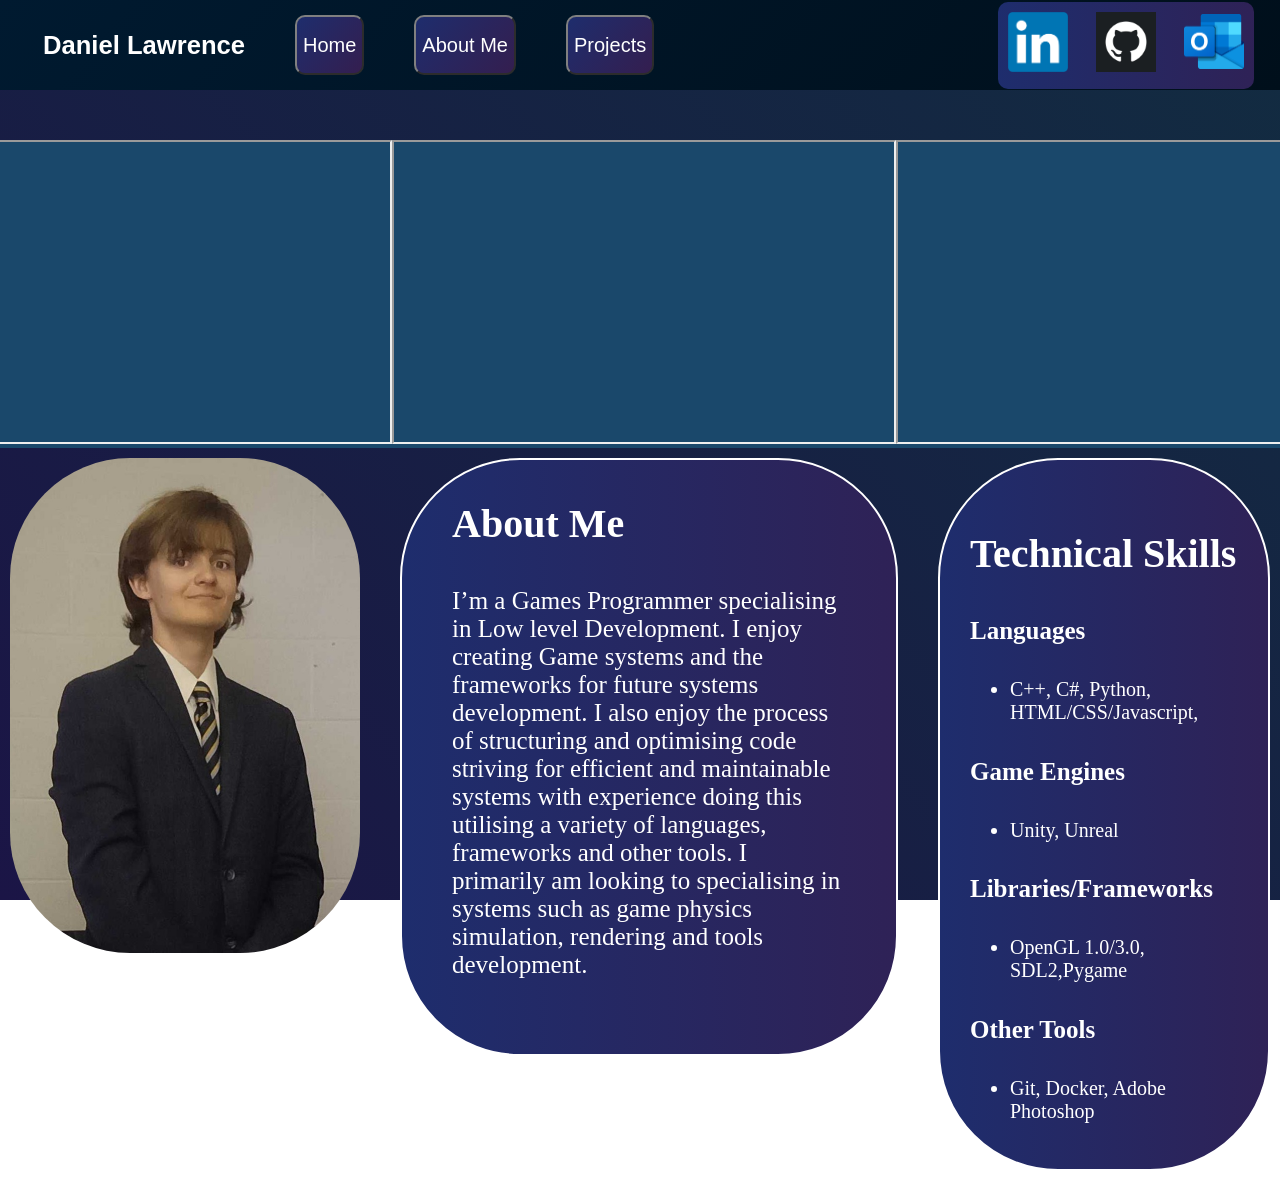
==== index.html @ 289eb610 "v14 download buttons added, a bit of descriptions added" ====
<!DOCTYPE html>
<html lang="en">
<head>
    <meta charset="UTF-8">
    <meta name="viewport" content="width=device-width, initial-scale=1.0">
    <link rel="stylesheet" href="index.css">
    <script src="https://www.youtube.com/iframe_api"></script>
    <script src="index.js" defer></script>
    <title>Home</title>
</head>
    <body>
        <section id = "WelcomePage" class = "gridLayoutContainer">
            <div class = "topBand">
                <div class = "textImageInline">
                    <h1>Daniel Lawrence</h1>
                    
                    <div class = "topBarButtons">
                        <div>
                            <button onclick = "GoToSection('WelcomePage')">Home</button>
                        </div>
                        <div>
                            <button onclick = "GoToSection('aboutMe')">About Me</button>
                        </div>
                        <div>
                            <button onclick = "goToProjects()">Projects</button>
                        </div>
                    </div>

                    <div class = "logoContainer">
                        <div class = "logo">
                            <a href = "https://www.linkedin.com/in/daniel-lawrence-625a4b359/" target="_blank">
                                <img src = "LinkInLogo.png">
                            </a>
                        </div>

                        <div class = "logo">
                            <a href = "https://github.com/dunkledan" target="_blank">
                                <img src = "githublogo.png">
                            </a>
                        </div>

                        <div class = "logo">
                            <a href = "mailto:dunkledan@outlook.com?subject=Portfolio%20Contact" target="_blank">
                                <img src = "outlookLogo.png">
                            </a>
                        </div>
                    </div>
                </div>
            </div>
        </section>

        <section id = "GameplayVideos">
            <div class = "video-container">
                <div class = "video-track">
                    <div>
                        <iframe
                            width="500"
                            height="300"
                            src="https://www.youtube.com/embed/Arcl2Ql2c68?autoplay=1&mute=1&loop=1&playlist=Arcl2Ql2c68"
                            title="Gameplay Demo"
                            allow="autoplay; encrypted-media"
                            loop="true"
                            allowfullscreen>
                        </iframe>
                    </div>
                    <div>
                        <iframe
                            width="500"
                            height="300"
                            src="https://www.youtube.com/embed/SeAIOwd2RkY?autoplay=1&mute=1&loop=1&playlist=SeAIOwd2RkY"
                            title="Gameplay Demo"
                            allow="autoplay; encrypted-media"
                            loop="true"
                            allowfullscreen>
                        </iframe>
                    </div>
                <div>
                <iframe
                    width="500"
                    height="300"
                    src="https://www.youtube.com/embed/-WCQr_2sUW0?autoplay=1&mute=1&loop=1&playlist=-WCQr_2sUW0"
                    title="Gameplay Demo"
                    allow="autoplay; encrypted-media"
                    loop="true"
                    allowfullscreen>
                </iframe>
                </div>
                <div>
                <iframe
                    width="500"
                    height="300"
                    src="https://www.youtube.com/embed/eJyEBcNtznY?autoplay=1&mute=1&loop=1&playlist=eJyEBcNtznY"
                    title="Gameplay Demo"
                    allow="autoplay; encrypted-media"
                    loop="true"
                    allowfullscreen>
                </iframe>
                </div>
                <div>
                <iframe
                    width="500"
                    height="300"
                    src="https://www.youtube.com/embed/8YYvQCG4YGA?autoplay=1&mute=1&loop=1&playlist=8YYvQCG4YGA"
                    title="Gameplay Demo"
                    allow="autoplay; encrypted-media"
                    loop="true"
                    allowfullscreen>
                </iframe>
                </div>
                <div>
                <iframe
                    width="500"
                    height="300"
                    src="https://www.youtube.com/embed/Arcl2Ql2c68?autoplay=1&mute=1&loop=1&playlist=Arcl2Ql2c68"
                    title="Gameplay Demo"
                    allow="autoplay; encrypted-media"
                    loop="true"
                    allowfullscreen>
                </iframe>
                </div>
                <div>
                        <iframe
                            width="500"
                            height="300"
                            src="https://www.youtube.com/embed/SeAIOwd2RkY?autoplay=1&mute=1&loop=1&playlist=SeAIOwd2RkY"
                            title="Gameplay Demo"
                            allow="autoplay; encrypted-media"
                            loop="true"
                            allowfullscreen>
                        </iframe>
                    </div>
                <div>
                <iframe
                    width="500"
                    height="300"
                    src="https://www.youtube.com/embed/-WCQr_2sUW0?autoplay=1&mute=1&loop=1&playlist=-WCQr_2sUW0"
                    title="Gameplay Demo"
                    allow="autoplay; encrypted-media"
                    loop="true"
                    allowfullscreen>
                </iframe>
                </div>
                <div>
                <iframe
                    width="500"
                    height="300"
                    src="https://www.youtube.com/embed/eJyEBcNtznY?autoplay=1&mute=1&loop=1&playlist=eJyEBcNtznY"
                    title="Gameplay Demo"
                    allow="autoplay; encrypted-media"
                    loop="true"
                    allowfullscreen>
                </iframe>
                </div>
                <div>
                <iframe
                    width="500"
                    height="300"
                    src="https://www.youtube.com/embed/8YYvQCG4YGA?autoplay=1&mute=1&loop=1&playlist=8YYvQCG4YGA"
                    title="Gameplay Demo"
                    allow="autoplay; encrypted-media"
                    loop="true"
                    allowfullscreen>
                </iframe>
                </div>
                </div>
        </section>
        <section id = "aboutMe" class = "aboutMe">
            <div class = "portraitPanel">
                <div class = "portrait">
                    <img src = "mePhoto.jpg">
                </div>
            </div>
            <div>
                <div class="aboutMeContainer">
                    <h3>About Me</h3>
                    <p>I’m a Games Programmer specialising in Low level Development.
I enjoy creating Game systems and the frameworks for future systems development. I also enjoy the process of structuring and optimising code striving for efficient and maintainable systems with experience doing this utilising a variety of languages, frameworks and other tools. I primarily am looking to specialising in systems such as game physics simulation, rendering and tools development.
</p>
                </div>
            </div>
            <div>
                <div class = "TechSkillsContainer">
                    <h3>Technical Skills</h3>
                    <h4>Languages</h4>
                    <ul><li>C++, C#, Python, HTML/CSS/Javascript,</li></ul>
                    <h4>Game Engines</h4>
                    <ul><li>Unity, Unreal</li></ul>
                    <h4>Libraries/Frameworks</h4>
                    <ul><li>OpenGL 1.0/3.0, SDL2,Pygame</li></ul>
                    <h4>Other Tools</h4>
                    <ul><li>Git, Docker, Adobe Photoshop</li></ul>
                </div>
        </section>
    </body>
</html>
---- index.css ----
body
{
    background-repeat:no-repeat;
    background-attachment: fixed;
    background-size: cover;
    background-image:linear-gradient(45deg,rgb(27, 21, 70) 0%, #122c41 100%);
    overflow-x: hidden;
    margin:0;
    padding:0;
    overflow-x: hidden;
    overflow-y: scroll;
}

body::-webkit-scrollbar 
{
  display: none; 
}

p
{
    font-size: 25px;
}


h1
{
    font-size: clamp(16px, 2vw, 32px);
    margin-left: 0;
    white-space: nowrap;
    margin-left: 3dvh;
    display: inline;
    color:white;
    font-family: Arial, Helvetica, sans-serif ;
}

h1:hover
{
    transform: scale(1.1);
}

.topBarButtons
{
    font-size: clamp(12px, 1.2vw, 18px);
    padding: 0.5rem 0.8rem;
    white-space: nowrap;

    display: flex;
    gap: 1rem;
    align-items: center;
    flex-wrap: nowrap;
    gap: 50px;
    padding:50px;
    display: inline-flex;
    justify-content: center;
}

button
{
    border-color: grey;
    border-radius: 10px;
    color: white;
    background:none ;
    font-size: 20px;
    cursor: pointer;
}
.topBand .textImageInline
 {
    display: flex;
    align-items: center;
    justify-content: space-between;
    width: 100%;
    height: 100%;
    padding: 0 1rem;
    overflow: hidden;
}

.topBand
{
    display: flex;
    align-items: center;
    overflow: hidden;
    height: 10vh;
    position: fixed;
    top: 0;
    left: 0;
    width: 100%;
    background-image:linear-gradient(130deg,#001a30 0%, #000f1b 100%);
    z-index: 1000;
}

.aboutMeContainer
{
    padding-top: 0px;
    padding-left: 50px;
    padding-bottom: 50px;
    padding-right: 50px;
    background: linear-gradient(90deg,#1e2d6d, #341E4F,#1e2d6d,#341E4F);
    background-size: 400% 400%;
    animation: gradientMove 15s ease infinite;
    border: 2px solid white;
    border-radius: 120px;
    color: white;
    width: 100%;
    box-sizing: border-box;
    flex: 2;
}

.aboutMeContainer:hover
{
    transform: scale(1.1);
}

li
{
    font-size: 20px;
}

.TechSkillsContainer
{
    padding: 30px;
    background: linear-gradient(90deg,#1e2d6d, #341E4F,#1e2d6d,#341E4F);
    background-size: 400% 400%;
    animation: gradientMove 10s ease infinite;
    border: 2px solid white;
    border-radius: 120px;
    color: white;
    width: 100%;
    box-sizing: border-box;
    flex: 1;
}

.TechSkillsContainer:hover
{
    transform: scale(1.1);
}


.aboutMe > div:nth-child(1) {
    flex: 0 0 350px;
}

.aboutMe > div:nth-child(2) {
    flex: 3;
}

.aboutMe > div:nth-child(3) {
    flex: 2;
}

button:hover
{
    transition-duration: 300ms;
    opacity: 100%;
    color:white;
    background: linear-gradient(45deg,#57C785 0%, #EDDD53 100%);
    transform: scale(1.2);
}

.textImageInline
{
    display: flex;
    align-items: center;
}

.video-container 
{
    margin-top: 120px;
    background-color: #1a486b;
    overflow: hidden;
}

.video-track 
{
    display: flex;
}

iframe 
{
    flex-shrink: 0;
}

iframe:hover
{
    transform: scale(1.1);
}

.logo:hover 
{
    transform: scale(1.3);
}

.portrait:hover 
{
    transform: scale(1.05);
}


.portrait
 {
    width: var(--panel-width);
}

.portrait img {
    border-radius: 120px;
    width: 100%;
    height: auto;
    display: block;
}

.logoContainer
{
    gap: 0.5rem;

    flex-shrink: 0;
    display:flex;
    justify-content: center;
    align-items: center;
    margin: 10px;
    margin-left: auto;
    display: flex;
    border-radius: 10px;
    background: linear-gradient(90deg,#1e2d6d, #341E4F,#1e2d6d,#341E4F);
    background-size: 400% 400%;
    animation: gradientMove 10s ease infinite;
}

@keyframes gradientMove 
{
    0% {
        background-position: 0% 50%;
    }
    50% {
        background-position: 100% 50%;
    }
    100% {
        background-position: 0% 50%;
    }
}

.logoContainer:hover
{
    transform: scale(1.1);
}

.logo {
    display: flex;
    justify-content: center;
    align-items: center;
    gap: 12px;
    flex-wrap: wrap;
    padding: 10px;
}

.logo img {
    width: clamp(25px, 2vw, 40px);
    height: auto;
    width: 60px;
    flex-shrink: 0;
    object-fit: contain;
}

.portraitPanel {
    border-radius: 100px;
    width: 100%;
}

.aboutMe {
    display: flex;
    gap: 40px;
    align-items: flex-start;
    width: 100%;
    padding: 10px;
    box-sizing: border-box;
}

h3
{
    font-size:40px;
}

h4
{
    font-size:25px;
}

button
{
    background-image:linear-gradient(130deg,#1e2d6d 0%, #341E4F 100%);
    min-height: 60px;
}


.gridLayoutContainer
{
    display: grid;
    grid-template-columns: auto auto;
    padding: 10px;
}

.gridLayoutContainer div
{
    font-size: 30px;
    text-align: left;
}

.MorganFunny
{
    padding-left: 50px;
}
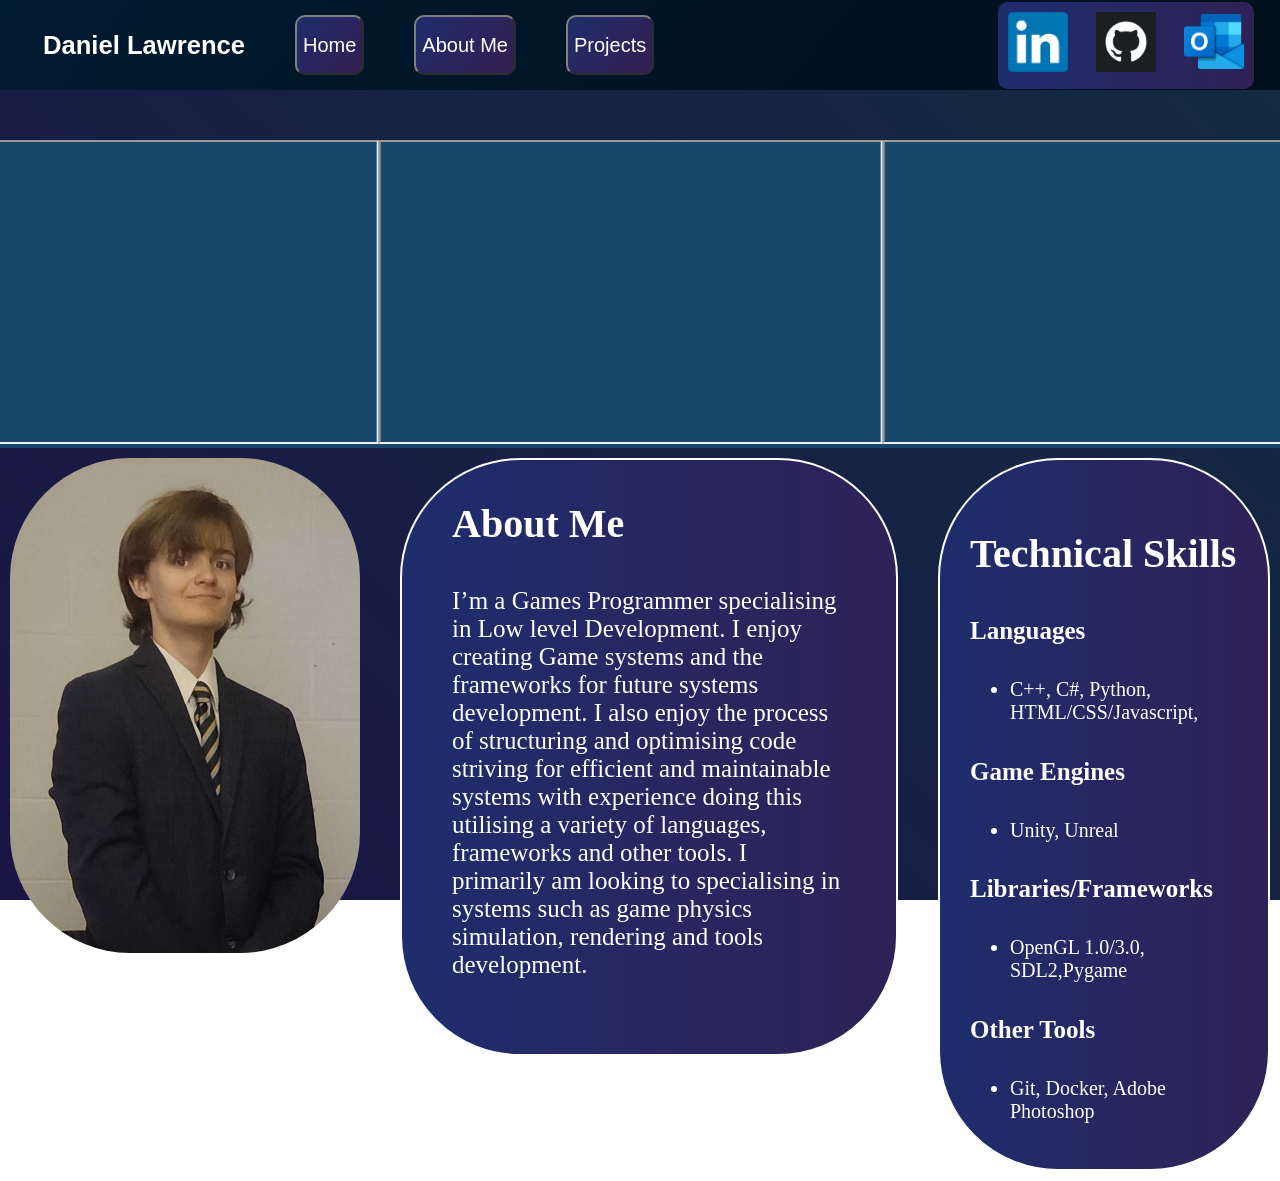
==== commit 61f8c09a: "v17 website pages" ====
--- a/index.html
+++ b/index.html
@@ -22,7 +22,7 @@
                             <button onclick = "GoToSection('aboutMe')">About Me</button>
                         </div>
                         <div>
-                            <button onclick = "goToProjects()">Projects</button>
+                            <button onclick = "window.location.href='Projects.html'">Projects</button>
                         </div>
                     </div>
 
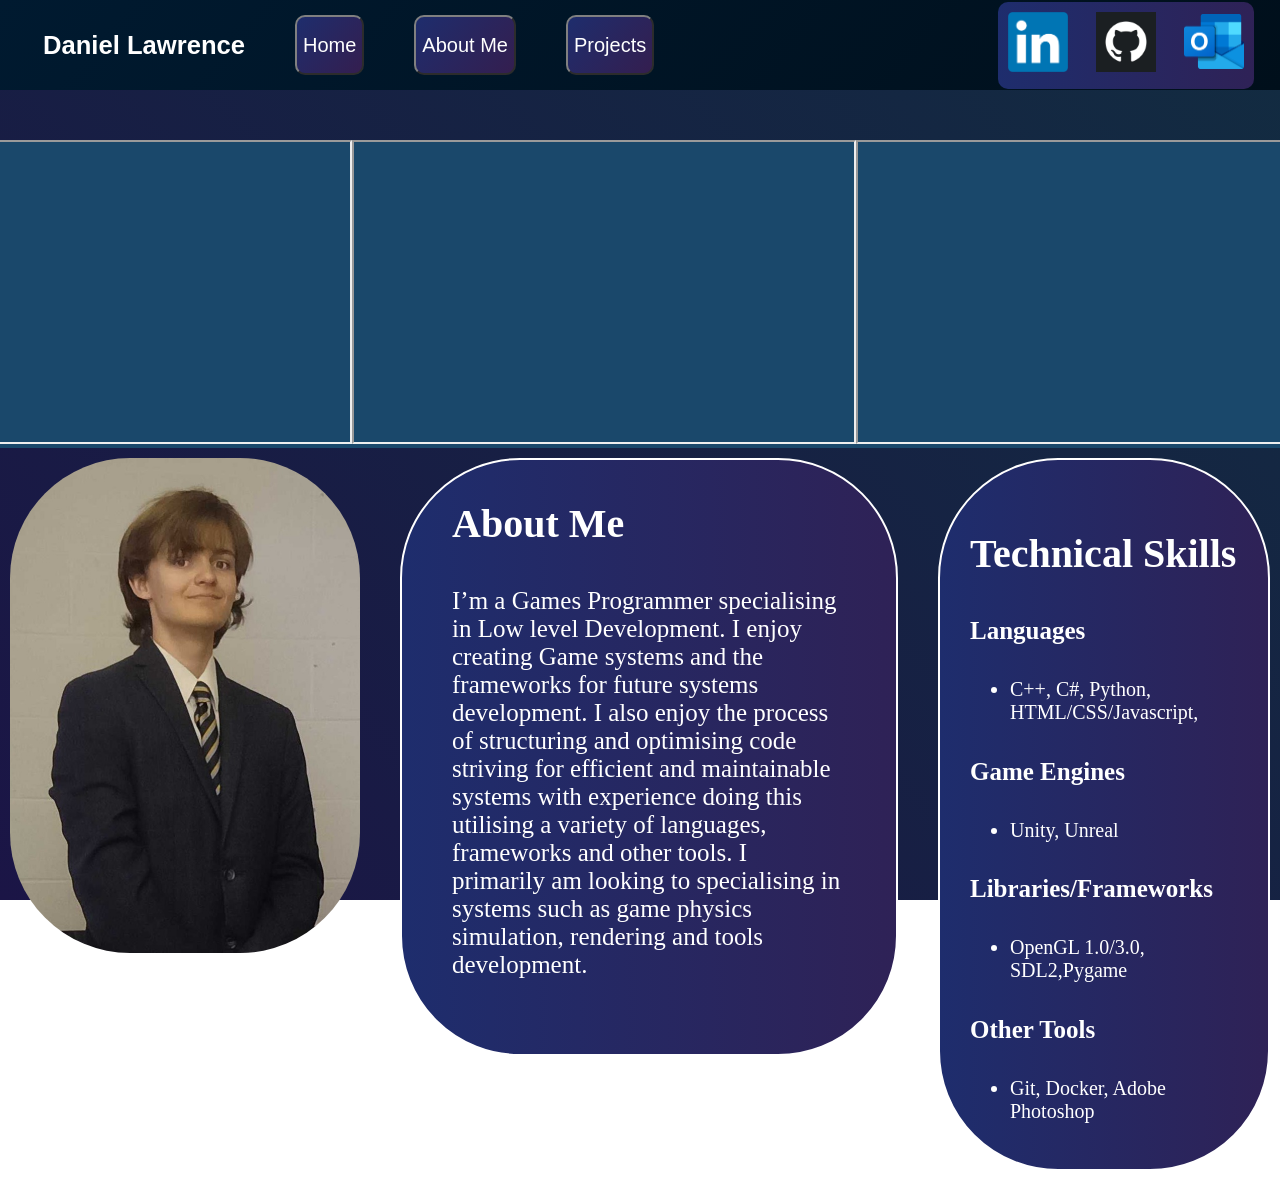
==== commit 6136f774: "v18 reorganised folders" ====
--- a/index.html
+++ b/index.html
@@ -29,19 +29,19 @@
                     <div class = "logoContainer">
                         <div class = "logo">
                             <a href = "https://www.linkedin.com/in/daniel-lawrence-625a4b359/" target="_blank">
-                                <img src = "LinkInLogo.png">
+                                <img src = "Images/LinkInLogo.png">
                             </a>
                         </div>
 
                         <div class = "logo">
                             <a href = "https://github.com/dunkledan" target="_blank">
-                                <img src = "githublogo.png">
+                                <img src = "Images/githublogo.png">
                             </a>
                         </div>
 
                         <div class = "logo">
                             <a href = "mailto:dunkledan@outlook.com?subject=Portfolio%20Contact" target="_blank">
-                                <img src = "outlookLogo.png">
+                                <img src = "Images/outlookLogo.png">
                             </a>
                         </div>
                     </div>
@@ -167,7 +167,7 @@
         <section id = "aboutMe" class = "aboutMe">
             <div class = "portraitPanel">
                 <div class = "portrait">
-                    <img src = "mePhoto.jpg">
+                    <img src = "Images/mePhoto.jpg">
                 </div>
             </div>
             <div>
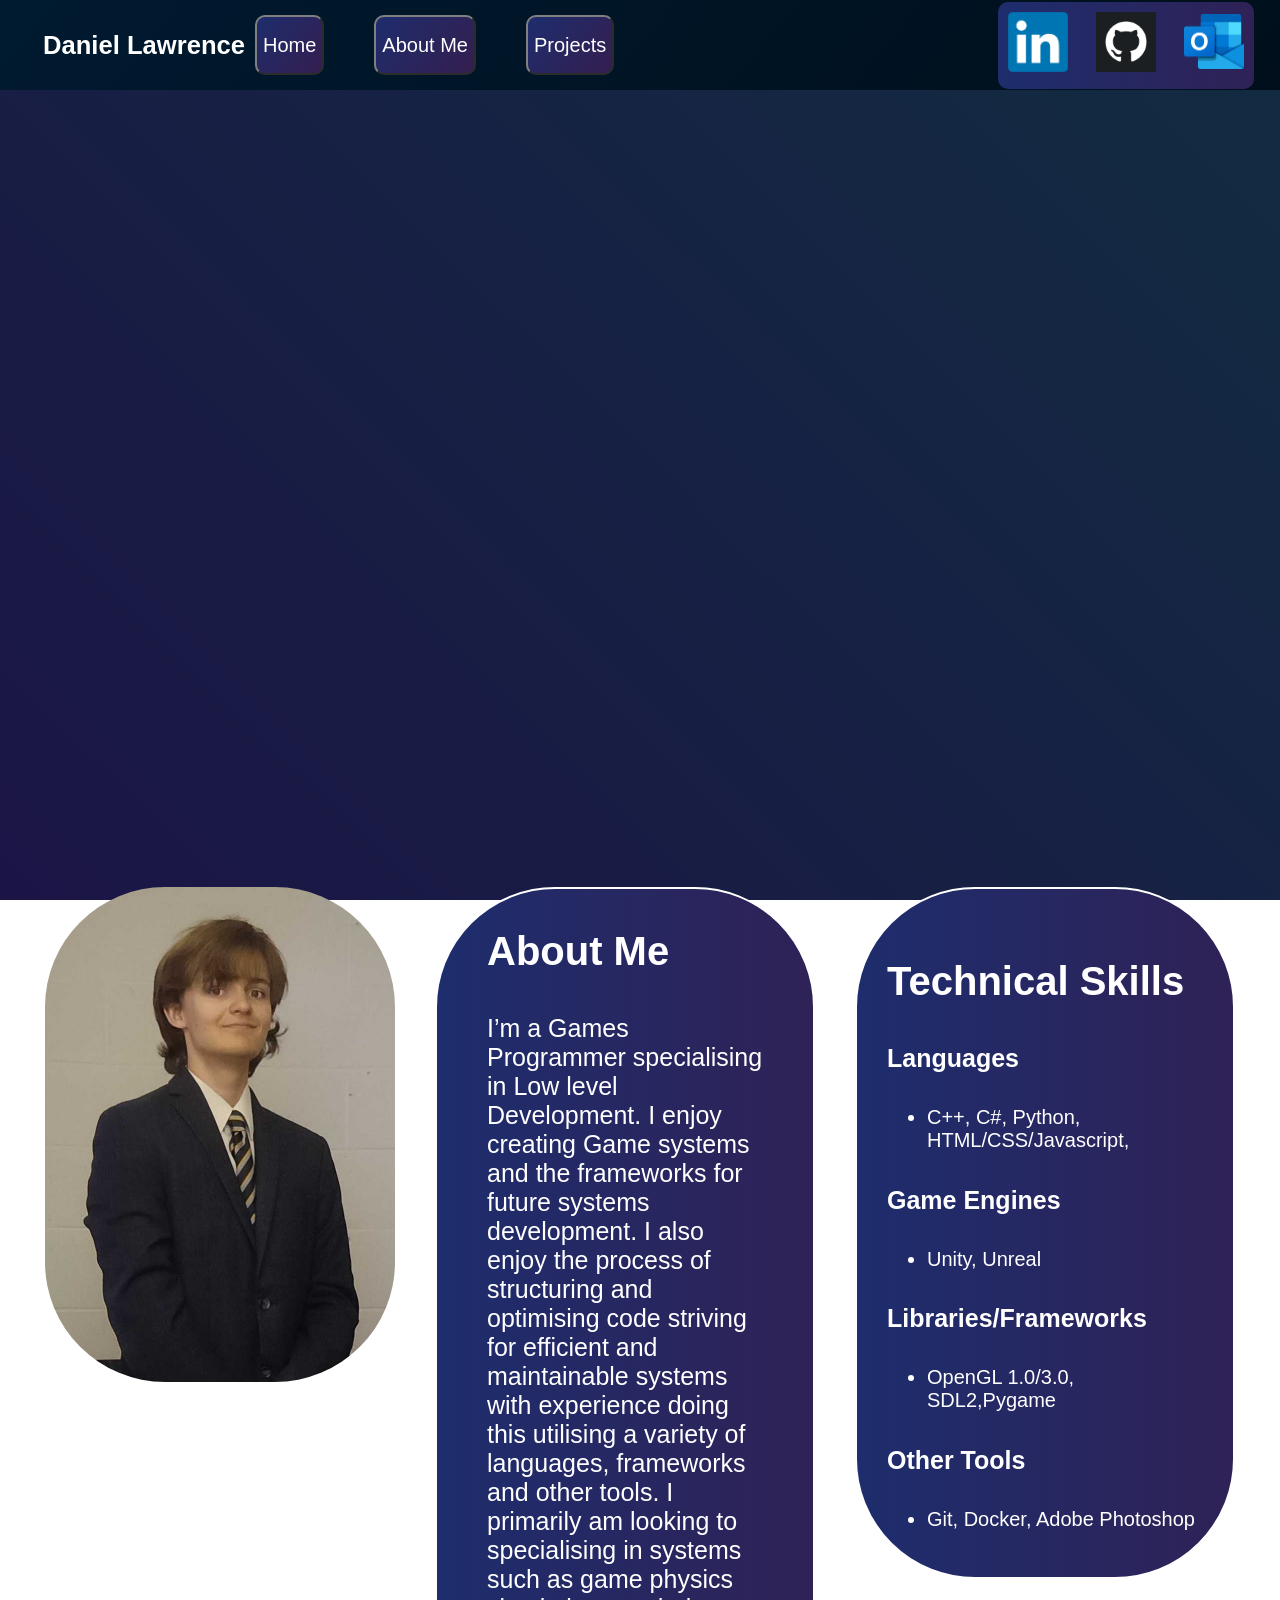
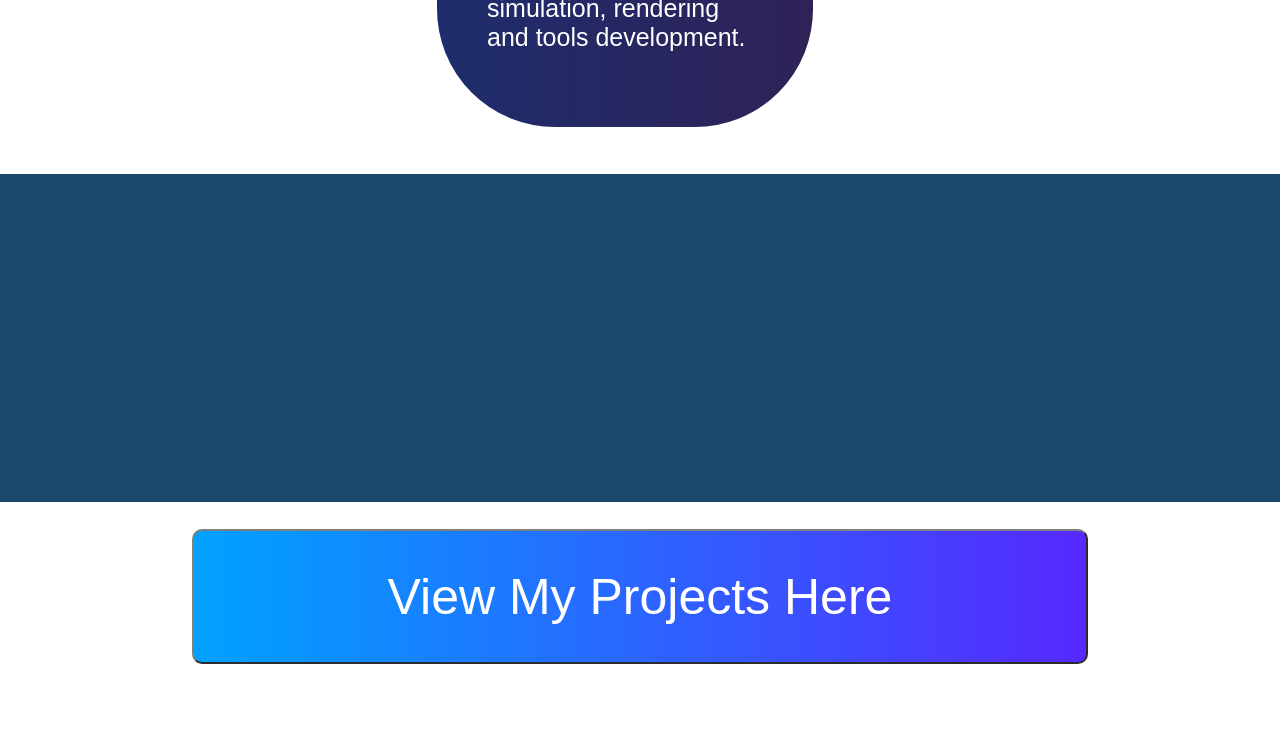
==== commit aefc905d: "v30 improvements as recommended by zac (better video formatting, more eye catching, and better order" ====
--- a/index.html
+++ b/index.html
@@ -49,121 +49,19 @@
             </div>
         </section>
 
-        <section id = "GameplayVideos">
-            <div class = "video-container">
-                <div class = "video-track">
-                    <div>
-                        <iframe
-                            width="500"
-                            height="300"
-                            src="https://www.youtube.com/embed/Arcl2Ql2c68?autoplay=1&mute=1&loop=1&playlist=Arcl2Ql2c68"
-                            title="Gameplay Demo"
-                            allow="autoplay; encrypted-media"
-                            loop="true"
-                            allowfullscreen>
-                        </iframe>
-                    </div>
-                    <div>
-                        <iframe
-                            width="500"
-                            height="300"
-                            src="https://www.youtube.com/embed/SeAIOwd2RkY?autoplay=1&mute=1&loop=1&playlist=SeAIOwd2RkY"
-                            title="Gameplay Demo"
-                            allow="autoplay; encrypted-media"
-                            loop="true"
-                            allowfullscreen>
-                        </iframe>
-                    </div>
-                <div>
-                <iframe
-                    width="500"
-                    height="300"
-                    src="https://www.youtube.com/embed/-WCQr_2sUW0?autoplay=1&mute=1&loop=1&playlist=-WCQr_2sUW0"
-                    title="Gameplay Demo"
-                    allow="autoplay; encrypted-media"
-                    loop="true"
-                    allowfullscreen>
-                </iframe>
-                </div>
-                <div>
-                <iframe
-                    width="500"
-                    height="300"
-                    src="https://www.youtube.com/embed/eJyEBcNtznY?autoplay=1&mute=1&loop=1&playlist=eJyEBcNtznY"
-                    title="Gameplay Demo"
-                    allow="autoplay; encrypted-media"
-                    loop="true"
-                    allowfullscreen>
-                </iframe>
-                </div>
-                <div>
-                <iframe
-                    width="500"
-                    height="300"
-                    src="https://www.youtube.com/embed/8YYvQCG4YGA?autoplay=1&mute=1&loop=1&playlist=8YYvQCG4YGA"
-                    title="Gameplay Demo"
-                    allow="autoplay; encrypted-media"
-                    loop="true"
-                    allowfullscreen>
-                </iframe>
-                </div>
-                <div>
-                <iframe
-                    width="500"
-                    height="300"
-                    src="https://www.youtube.com/embed/Arcl2Ql2c68?autoplay=1&mute=1&loop=1&playlist=Arcl2Ql2c68"
-                    title="Gameplay Demo"
-                    allow="autoplay; encrypted-media"
-                    loop="true"
-                    allowfullscreen>
-                </iframe>
-                </div>
-                <div>
-                        <iframe
-                            width="500"
-                            height="300"
-                            src="https://www.youtube.com/embed/SeAIOwd2RkY?autoplay=1&mute=1&loop=1&playlist=SeAIOwd2RkY"
-                            title="Gameplay Demo"
-                            allow="autoplay; encrypted-media"
-                            loop="true"
-                            allowfullscreen>
-                        </iframe>
-                    </div>
-                <div>
-                <iframe
-                    width="500"
-                    height="300"
-                    src="https://www.youtube.com/embed/-WCQr_2sUW0?autoplay=1&mute=1&loop=1&playlist=-WCQr_2sUW0"
-                    title="Gameplay Demo"
-                    allow="autoplay; encrypted-media"
-                    loop="true"
-                    allowfullscreen>
-                </iframe>
-                </div>
-                <div>
-                <iframe
-                    width="500"
-                    height="300"
-                    src="https://www.youtube.com/embed/eJyEBcNtznY?autoplay=1&mute=1&loop=1&playlist=eJyEBcNtznY"
-                    title="Gameplay Demo"
-                    allow="autoplay; encrypted-media"
-                    loop="true"
-                    allowfullscreen>
-                </iframe>
-                </div>
-                <div>
-                <iframe
-                    width="500"
-                    height="300"
-                    src="https://www.youtube.com/embed/8YYvQCG4YGA?autoplay=1&mute=1&loop=1&playlist=8YYvQCG4YGA"
-                    title="Gameplay Demo"
-                    allow="autoplay; encrypted-media"
-                    loop="true"
-                    allowfullscreen>
-                </iframe>
-                </div>
-                </div>
-        </section>
+        <div class = "FlashyVideoDemo">
+            <iframe
+                width="500"
+                height="300"
+                src="https://www.youtube.com/embed/eJyEBcNtznY?autoplay=1&mute=1&loop=1&playlist=eJyEBcNtznY"
+                title="Gameplay Demo"
+                allow="autoplay; encrypted-media"
+                loop="true"
+                frameborder="0" 
+                allowfullscreen>
+            </iframe>
+        </div>
+        
         <section id = "aboutMe" class = "aboutMe">
             <div class = "portraitPanel">
                 <div class = "portrait">
@@ -191,5 +89,130 @@
                     <ul><li>Git, Docker, Adobe Photoshop</li></ul>
                 </div>
         </section>
+
+        <section id = "GameplayVideos">
+            <div class = "video-container">
+                <div class = "video-track">
+                    <div>
+                        <iframe
+                            width="500"
+                            height="300"
+                            src="https://www.youtube.com/embed/Arcl2Ql2c68?autoplay=1&mute=1&loop=1&playlist=Arcl2Ql2c68"
+                            title="Gameplay Demo"
+                            allow="autoplay; encrypted-media"
+                            loop="true"
+                frameborder="0" 
+                            allowfullscreen>
+                        </iframe>
+                    </div>
+                    <div>
+                        <iframe
+                            width="500"
+                            height="300"
+                            src="https://www.youtube.com/embed/SeAIOwd2RkY?autoplay=1&mute=1&loop=1&playlist=SeAIOwd2RkY"
+                            title="Gameplay Demo"
+                            allow="autoplay; encrypted-media"
+                            loop="true"
+                frameborder="0" 
+                            allowfullscreen>
+                        </iframe>
+                    </div>
+                <div>
+                <iframe
+                    width="500"
+                    height="300"
+                    src="https://www.youtube.com/embed/-WCQr_2sUW0?autoplay=1&mute=1&loop=1&playlist=-WCQr_2sUW0"
+                    title="Gameplay Demo"
+                    allow="autoplay; encrypted-media"
+                    loop="true"
+                frameborder="0" 
+                    allowfullscreen>
+                </iframe>
+                </div>
+                <div>
+                <iframe
+                    width="500"
+                    height="300"
+                    src="https://www.youtube.com/embed/eJyEBcNtznY?autoplay=1&mute=1&loop=1&playlist=eJyEBcNtznY"
+                    title="Gameplay Demo"
+                    allow="autoplay; encrypted-media"
+                    loop="true"
+                frameborder="0" 
+                    allowfullscreen>
+                </iframe>
+                </div>
+                <div>
+                <iframe
+                    width="500"
+                    height="300"
+                    src="https://www.youtube.com/embed/8YYvQCG4YGA?autoplay=1&mute=1&loop=1&playlist=8YYvQCG4YGA"
+                    title="Gameplay Demo"
+                    allow="autoplay; encrypted-media"
+                    loop="true"
+                frameborder="0" 
+                    allowfullscreen>
+                </iframe>
+                </div>
+                <div>
+                <iframe
+                    width="500"
+                    height="300"
+                    src="https://www.youtube.com/embed/Arcl2Ql2c68?autoplay=1&mute=1&loop=1&playlist=Arcl2Ql2c68"
+                    title="Gameplay Demo"
+                    allow="autoplay; encrypted-media"
+                    loop="true"
+                frameborder="0" 
+                    allowfullscreen>
+                </iframe>
+                </div>
+                <div>
+                        <iframe
+                            width="500"
+                            height="300"
+                            src="https://www.youtube.com/embed/SeAIOwd2RkY?autoplay=1&mute=1&loop=1&playlist=SeAIOwd2RkY"
+                            title="Gameplay Demo"
+                            allow="autoplay; encrypted-media"
+                            loop="true"
+                frameborder="0" 
+                            allowfullscreen>
+                        </iframe>
+                    </div>
+                <div>
+                <iframe
+                    width="500"
+                    height="300"
+                    src="https://www.youtube.com/embed/-WCQr_2sUW0?autoplay=1&mute=1&loop=1&playlist=-WCQr_2sUW0"
+                    title="Gameplay Demo"
+                    allow="autoplay; encrypted-media"
+                    loop="true"
+                    allowfullscreen>
+                </iframe>
+                </div>
+                <div>
+                <iframe
+                    width="500"
+                    height="300"
+                    src="https://www.youtube.com/embed/eJyEBcNtznY?autoplay=1&mute=1&loop=1&playlist=eJyEBcNtznY"
+                    title="Gameplay Demo"
+                    allow="autoplay; encrypted-media"
+                    loop="true"
+                    allowfullscreen>
+                </iframe>
+                </div>
+                <div>
+                <iframe
+                    width="500"
+                    height="300"
+                    src="https://www.youtube.com/embed/8YYvQCG4YGA?autoplay=1&mute=1&loop=1&playlist=8YYvQCG4YGA"
+                    title="Gameplay Demo"
+                    allow="autoplay; encrypted-media"
+                    loop="true"
+                    allowfullscreen>
+                </iframe>
+                </div>
+                </div>
+        </section>
+        <button onclick = "window.location.href='Projects.html'" class = "BigProjectsButton">View My Projects Here</button>
+
     </body>
 </html>
--- a/index.css
+++ b/index.css
@@ -9,6 +9,7 @@
     padding:0;
     overflow-x: hidden;
     overflow-y: scroll;
+    font-family: Arial, Helvetica, sans-serif ;
 }
 
 body::-webkit-scrollbar 
@@ -49,7 +50,7 @@
     align-items: center;
     flex-wrap: nowrap;
     gap: 50px;
-    padding:50px;
+    padding:10px;
     display: inline-flex;
     justify-content: center;
 }
@@ -140,7 +141,7 @@
 }
 
 .aboutMe > div:nth-child(2) {
-    flex: 3;
+    flex: 2;
 }
 
 .aboutMe > div:nth-child(3) {
@@ -156,6 +157,36 @@
     transform: scale(1.2);
 }
 
+.BigProjectsButton
+{
+    margin-top: 3vh;
+    display: flex;
+    width: 70vw;
+    height: 15vh;
+    justify-content: center;
+    align-items: center;
+    font-size: 50px;
+    margin-left: 15vw;
+    margin-bottom: 10vh;
+    border-radius: 10px;
+    background: linear-gradient(90deg,#00a2ff, #7300ff,#002fff,#7300ff);
+    background-size: 400% 400%;
+    animation: gradientMove 10s ease infinite;
+}
+
+.FlashyVideoDemo
+{
+    padding-top: 8vh;
+    padding-bottom: 5vh;
+    scale: 250%;
+    margin-top: 25vh;
+    display: flex;
+    justify-content: center;
+    align-items: center;
+    margin-bottom: 20vh;
+}
+
+
 .textImageInline
 {
     display: flex;
@@ -164,7 +195,7 @@
 
 .video-container 
 {
-    margin-top: 120px;
+    padding: 10px;
     background-color: #1a486b;
     overflow: hidden;
 }
@@ -210,7 +241,6 @@
 .logoContainer
 {
     gap: 0.5rem;
-
     flex-shrink: 0;
     display:flex;
     justify-content: center;
@@ -265,11 +295,12 @@
 }
 
 .aboutMe {
+    margin-top: 10vh;
     display: flex;
     gap: 40px;
     align-items: flex-start;
     width: 100%;
-    padding: 10px;
+    padding: 5vh;
     box-sizing: border-box;
 }
 
@@ -306,4 +337,72 @@
 .MorganFunny
 {
     padding-left: 50px;
+}
+
+@media only screen and (max-width: 768px) {
+
+    .topBand {
+        height: auto;
+        position: fixed;
+    }
+
+    .topBand .textImageInline {
+        flex-direction: column;
+        align-items: center;
+        padding: 10px;
+        gap: 10px;
+    }
+
+    .topBarButtons {
+        flex-wrap: wrap;
+        gap: 10px;
+        padding: 10px;
+        justify-content: center;
+    }
+
+    h1 {
+        font-size: 20px;
+        margin: 0;
+    }
+
+    .aboutMe {
+        flex-direction: column;
+        align-items: center;
+    }
+
+    .aboutMeContainer,
+    .TechSkillsContainer {
+        border-radius: 40px;
+        width: 95%;
+    }
+
+    iframe {
+        width: 90vw;
+        height: 50vw;
+    }
+
+    .video-track {
+        flex-wrap: nowrap;
+        overflow-x: auto;
+        scroll-snap-type: x mandatory;
+    }
+
+    .video-track > div {
+        flex: 0 0 auto;
+        scroll-snap-align: center;
+    }
+    
+    .gridLayoutContainer {
+        grid-template-columns: 1fr;
+    }
+    
+    body {
+        padding-top: 18vh;
+    }
+
+    .logoContainer {
+        margin: 0;
+        margin-top: 10px;
+    }
+    
 }
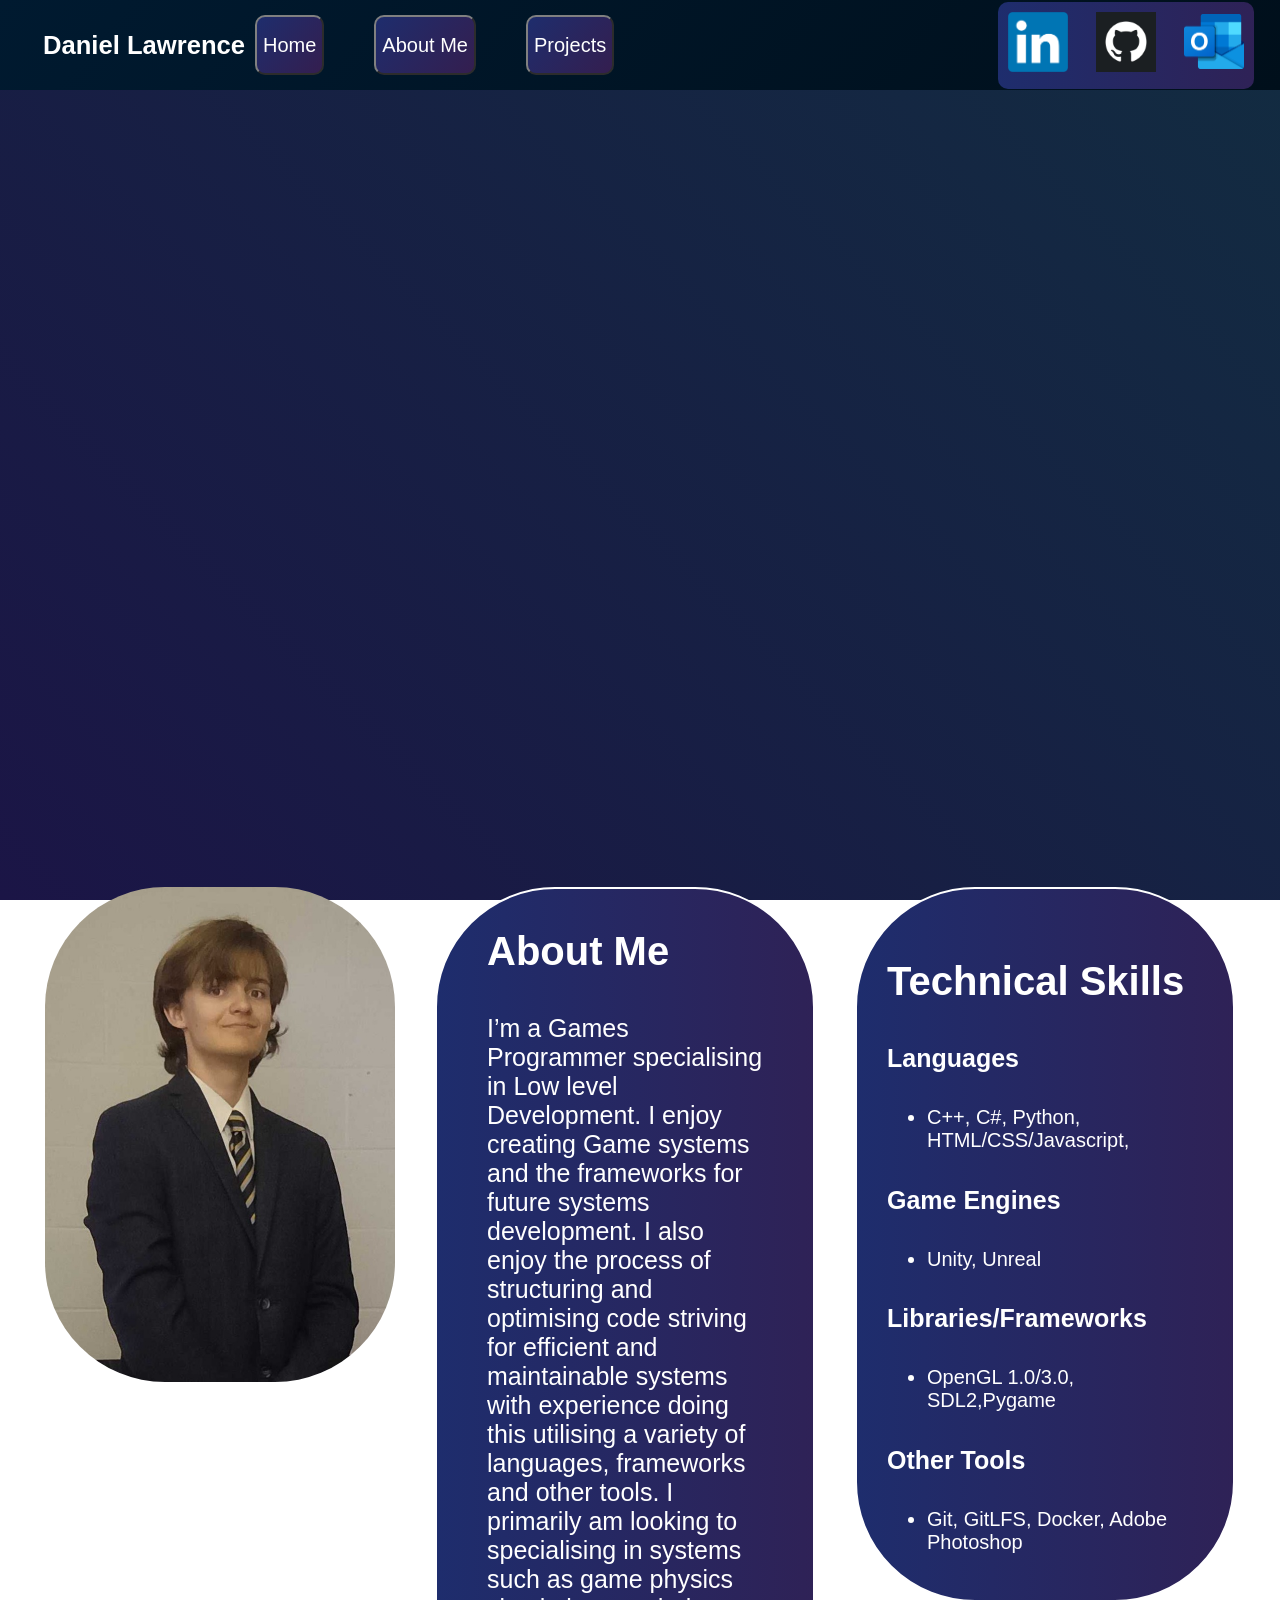
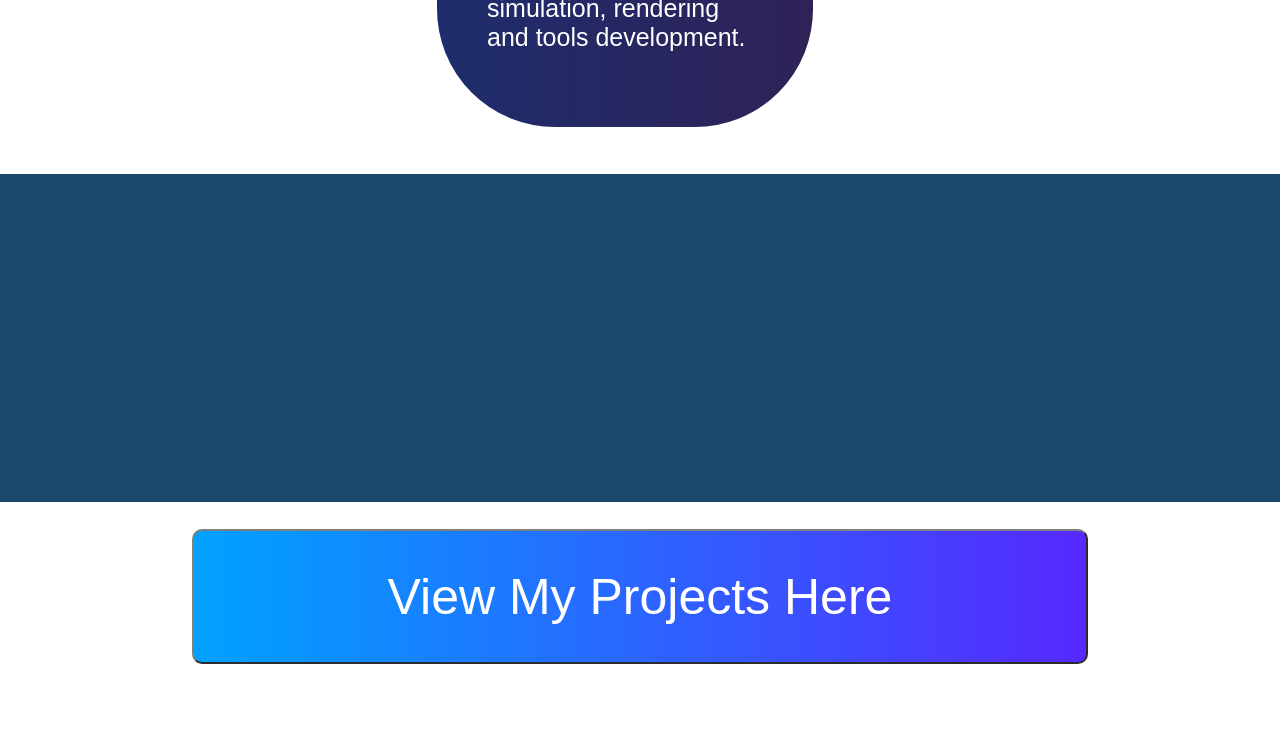
==== commit 14228b46: "v34.5 more git lfs" ====
--- a/index.html
+++ b/index.html
@@ -86,7 +86,7 @@
                     <h4>Libraries/Frameworks</h4>
                     <ul><li>OpenGL 1.0/3.0, SDL2,Pygame</li></ul>
                     <h4>Other Tools</h4>
-                    <ul><li>Git, Docker, Adobe Photoshop</li></ul>
+                    <ul><li>Git, GitLFS, Docker, Adobe Photoshop</li></ul>
                 </div>
         </section>
 
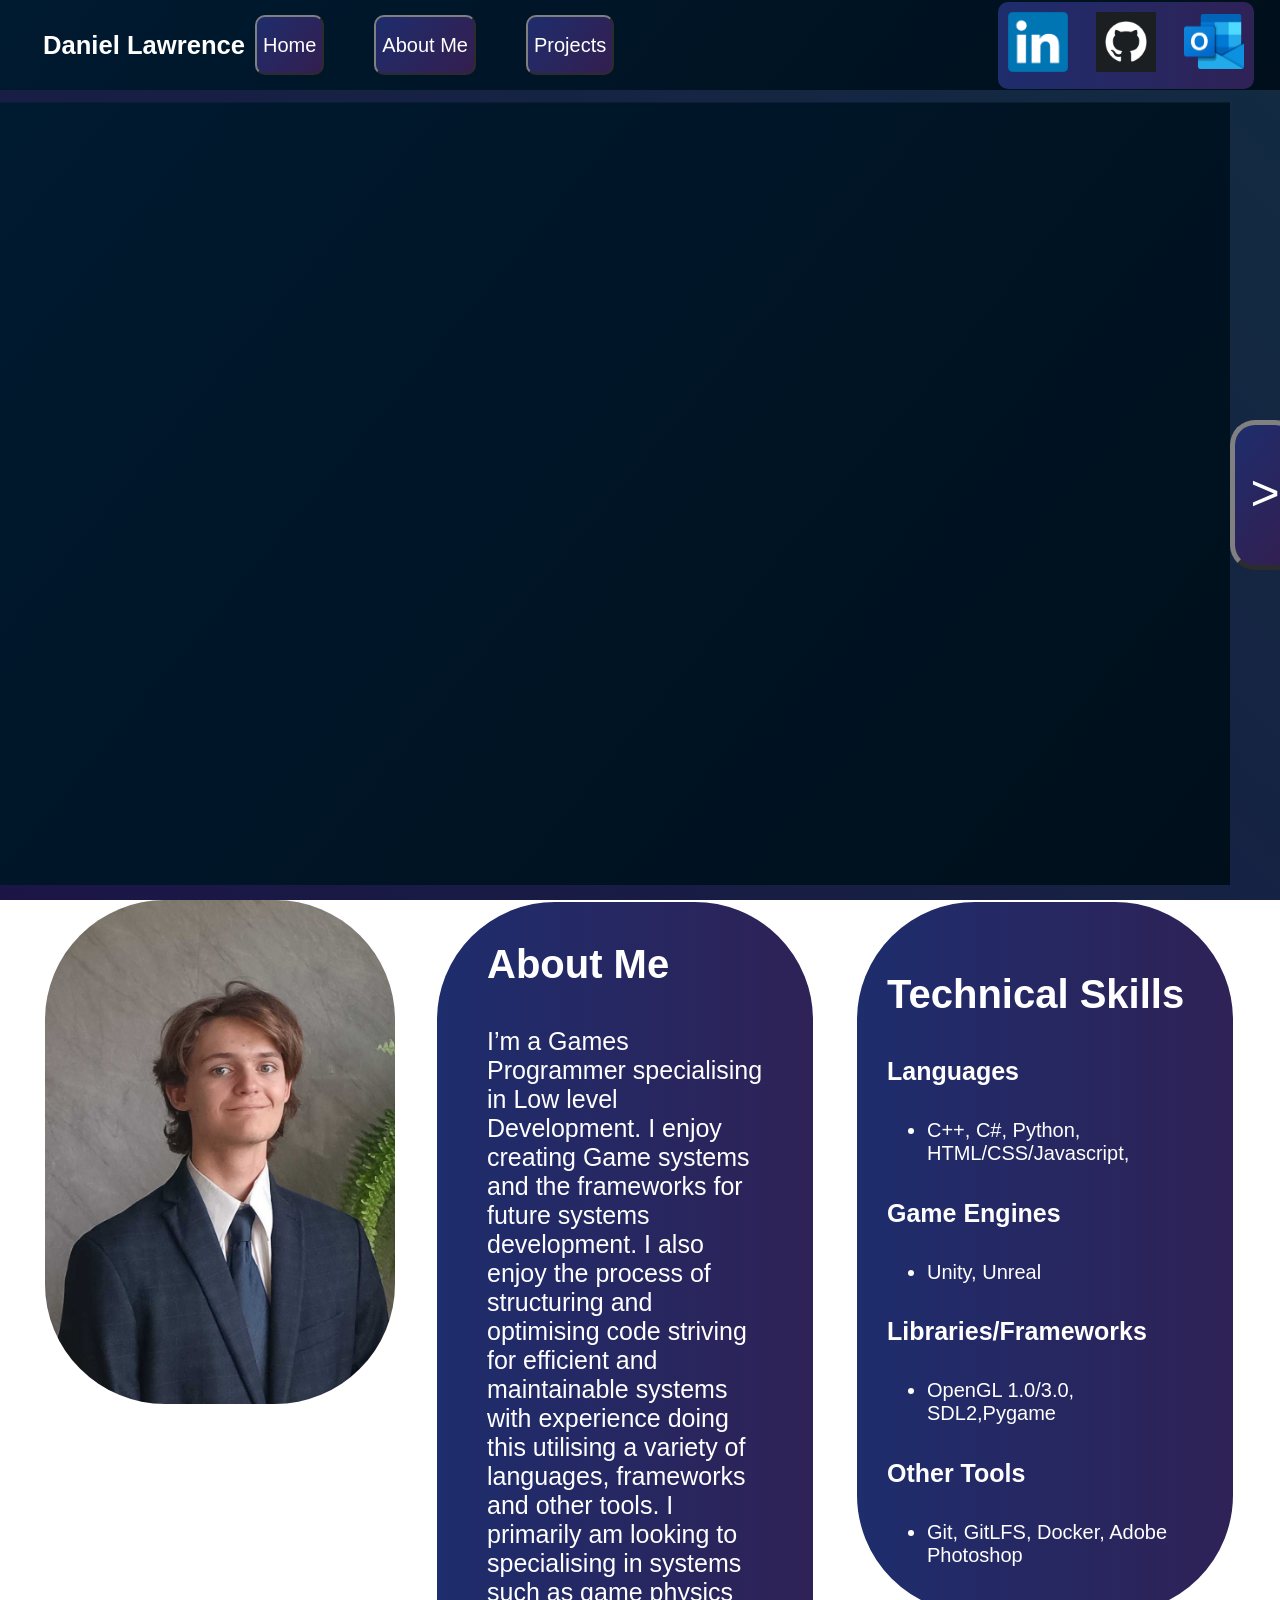
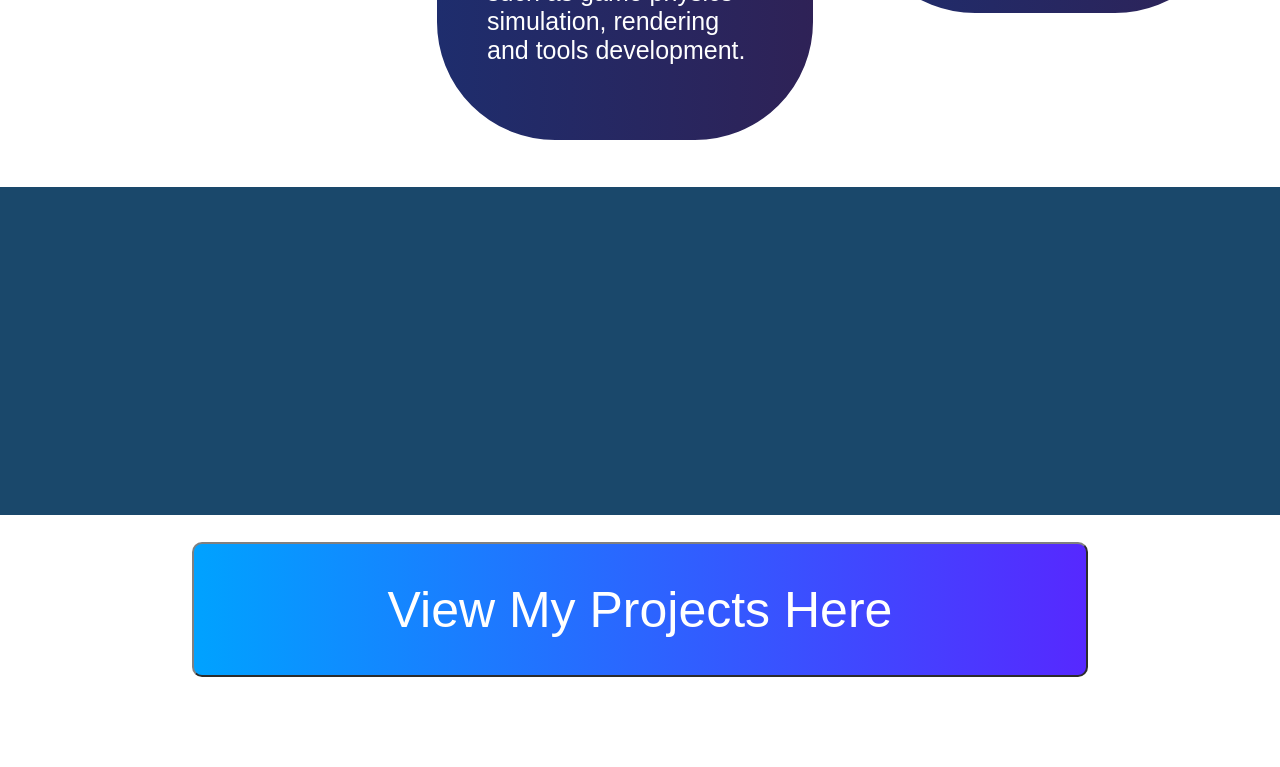
==== commit 42220c7f: "v36.000002 cool top scrolling demo videos" ====
--- a/index.html
+++ b/index.html
@@ -49,19 +49,77 @@
             </div>
         </section>
 
-        <div class = "FlashyVideoDemo">
-            <iframe
-                width="500"
-                height="300"
-                src="https://www.youtube.com/embed/eJyEBcNtznY?autoplay=1&mute=1&loop=1&playlist=eJyEBcNtznY"
-                title="Gameplay Demo"
-                allow="autoplay; encrypted-media"
-                loop="true"
-                frameborder="0" 
-                allowfullscreen>
-            </iframe>
+        <div class="FlashyVideoDemo">
+            <div class="flashy-wrapper">
+                <div id="FlashyVideoDemoContainer" class = FlashyVideoDemoContainer>
+                    <div class="flashy-video">
+                        <iframe
+                            width="500"
+                            height="300"
+                            src="https://www.youtube.com/embed/eJyEBcNtznY?autoplay=1&mute=1&loop=1&playlist=eJyEBcNtznY"
+                            title="Gameplay Demo"
+                            allow="autoplay; encrypted-media"
+                            loop="true"
+                            frameborder="0" 
+                            allowfullscreen>
+                        </iframe>
+                    </div>
+                    <div class="flashy-video">
+                        <iframe
+                            width="500"
+                            height="300"
+                            src="https://www.youtube.com/embed/Arcl2Ql2c68?autoplay=1&mute=1&loop=1&playlist=Arcl2Ql2c68"
+                            title="Gameplay Demo"
+                            allow="autoplay; encrypted-media"
+                            loop="true"
+                        frameborder="0" 
+                            allowfullscreen>
+                        </iframe>
+                    </div>
+                    <div class="flashy-video">
+                            <iframe
+                                width="500"
+                                height="300"
+                                src="https://www.youtube.com/embed/SeAIOwd2RkY?autoplay=1&mute=1&loop=1&playlist=SeAIOwd2RkY"
+                                title="Gameplay Demo"
+                                allow="autoplay; encrypted-media"
+                                loop="true"
+                    frameborder="0" 
+                                allowfullscreen>
+                            </iframe>
+                        </div>
+                    <div class="flashy-video">
+                    <iframe
+                        width="500"
+                        height="300"
+                        src="https://www.youtube.com/embed/-WCQr_2sUW0?autoplay=1&mute=1&loop=1&playlist=-WCQr_2sUW0"
+                        title="Gameplay Demo"
+                        allow="autoplay; encrypted-media"
+                        loop="true"
+                        allowfullscreen>
+                    </iframe>
+                    </div>
+                    <div class="flashy-video">
+                    <iframe
+                        width="500"
+                        height="300"
+                        src="https://www.youtube.com/embed/8YYvQCG4YGA?autoplay=1&mute=1&loop=1&playlist=8YYvQCG4YGA"
+                        title="Gameplay Demo"
+                        allow="autoplay; encrypted-media"
+                        loop="true"
+                        allowfullscreen>
+                    </iframe>
+                    </div>
+
+                </div>
+            </div>
+
+            <div class = "NextProjectArrow">
+                <button onclick = "smoothScroll();">></button>
+            </div>
         </div>
         
+
         <section id = "aboutMe" class = "aboutMe">
             <div class = "portraitPanel">
                 <div class = "portrait">
@@ -213,6 +271,5 @@
                 </div>
         </section>
         <button onclick = "window.location.href='Projects.html'" class = "BigProjectsButton">View My Projects Here</button>
-
     </body>
 </html>
--- a/index.css
+++ b/index.css
@@ -86,7 +86,7 @@
     left: 0;
     width: 100%;
     background-image:linear-gradient(130deg,#001a30 0%, #000f1b 100%);
-    z-index: 1000;
+    z-index: 10;
 }
 
 .aboutMeContainer
@@ -186,6 +186,45 @@
     margin-bottom: 20vh;
 }
 
+.flashy-wrapper 
+{
+    background-image:linear-gradient(130deg,#001a30 0%, #000f1b 100%);
+    padding-top: 5px;
+    width: 500px;
+    overflow: hidden;
+}
+
+.FlashyVideoDemoContainer 
+{
+    display: flex;
+    transition: transform 500ms ease;
+}
+
+.flashy-video 
+{
+    min-width: 500px;
+    transition:
+    transform 500ms ease,
+    opacity 500ms ease;
+}
+
+.flashy-video iframe {
+    width: 500px;
+    height: 300px;
+}
+
+.flashy-video.active 
+{
+    transform: scale(1);
+    opacity: 1;
+}
+
+.flashy-video:not(.active) {
+    transform: scale(0.7);
+    opacity: 0.6;
+    z-index: 1;
+}
+
 
 .textImageInline
 {
@@ -320,6 +359,10 @@
     min-height: 60px;
 }
 
+.NextProjectArrow
+{
+    z-index: 1000;
+}
 
 .gridLayoutContainer
 {
@@ -332,11 +375,6 @@
 {
     font-size: 30px;
     text-align: left;
-}
-
-.MorganFunny
-{
-    padding-left: 50px;
 }
 
 @media only screen and (max-width: 768px) {
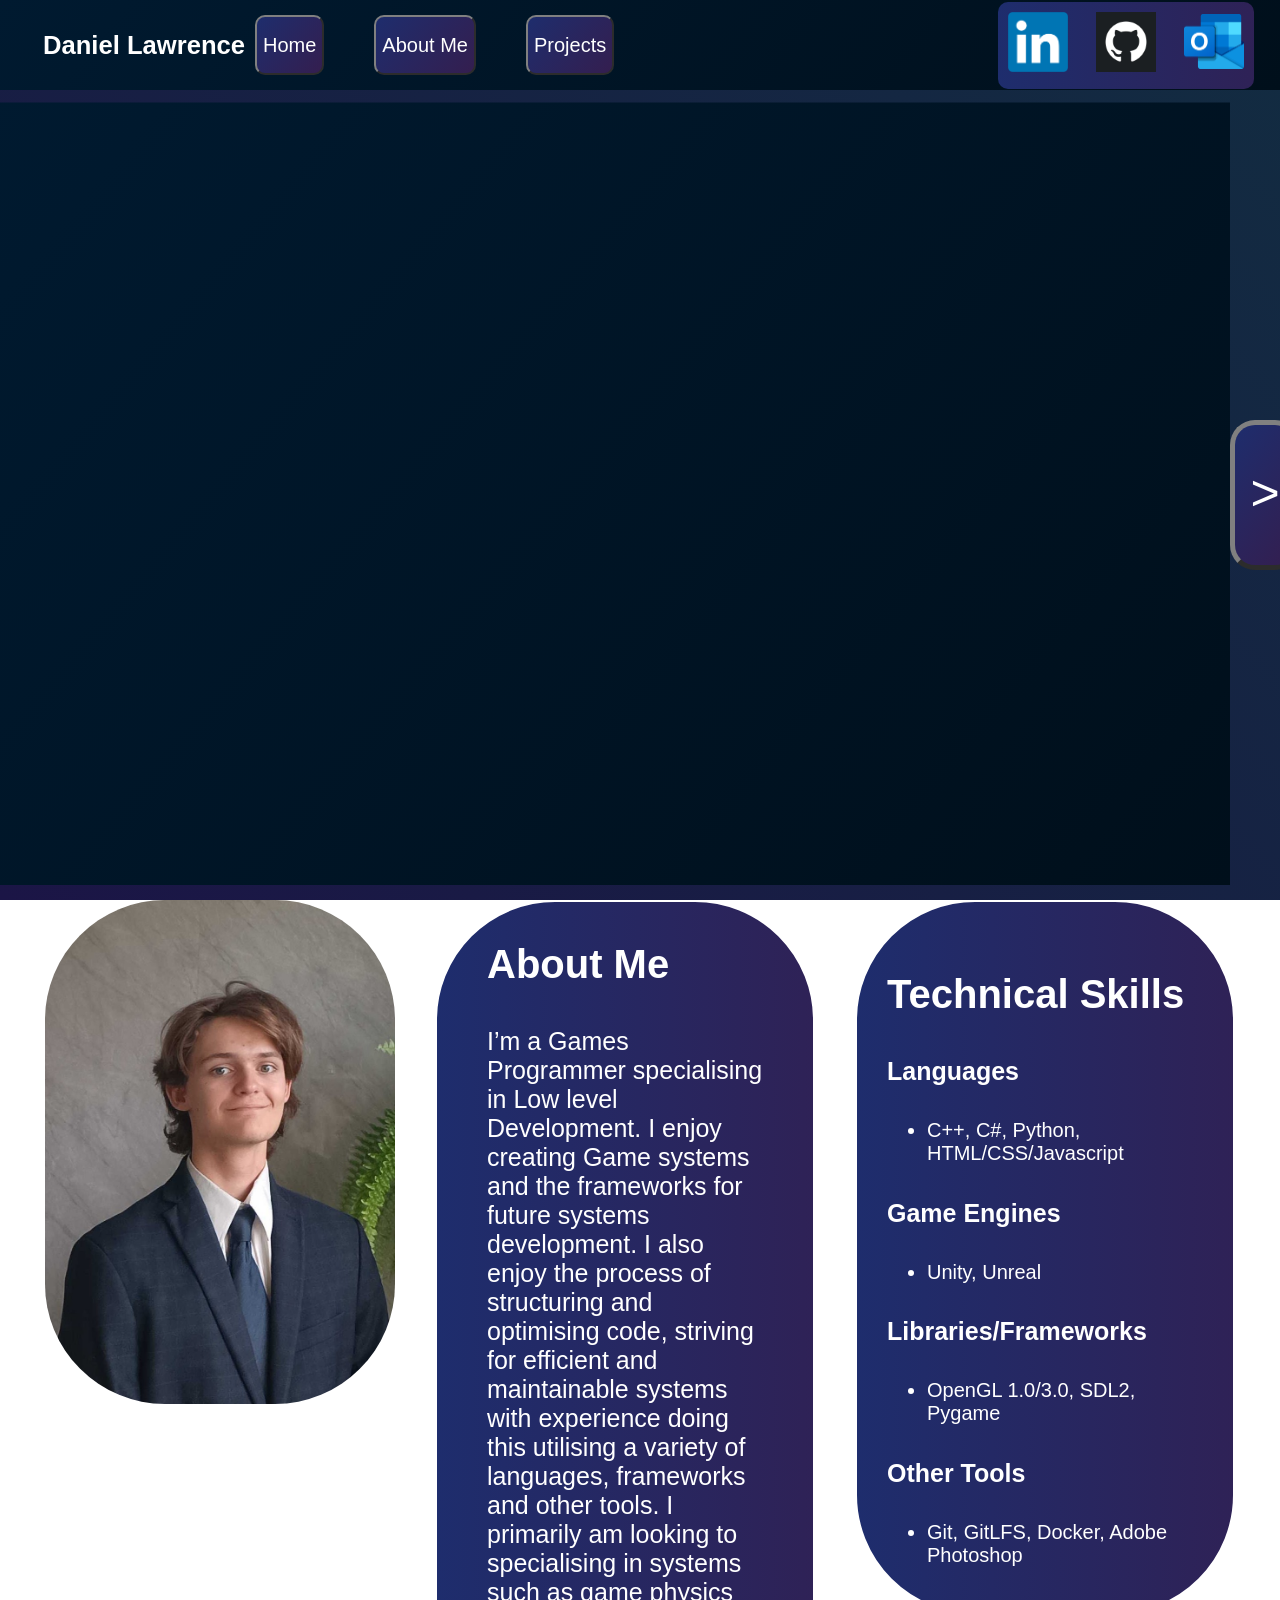
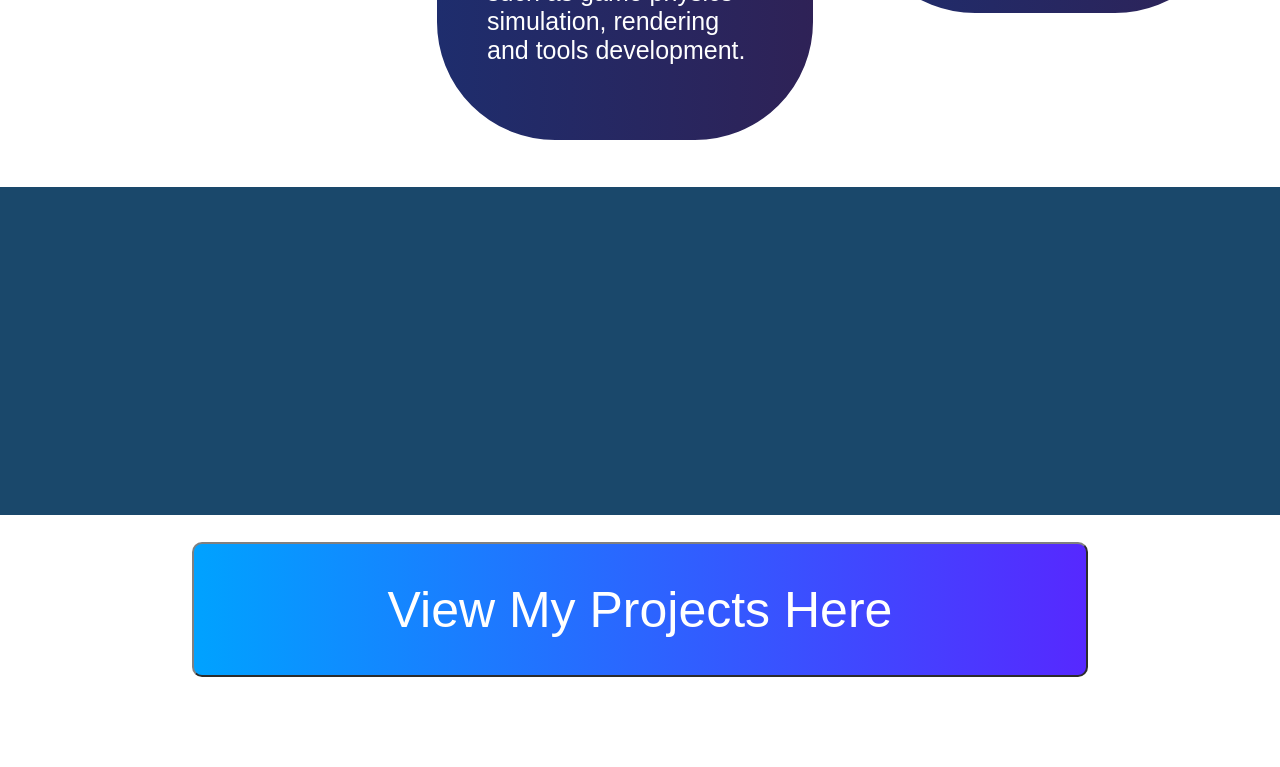
==== commit 19a0811c: "v36.000003 Home page proof read Escape the labrnth proof read military defence proof read Orbit sim " ====
--- a/index.html
+++ b/index.html
@@ -129,20 +129,18 @@
             <div>
                 <div class="aboutMeContainer">
                     <h3>About Me</h3>
-                    <p>I’m a Games Programmer specialising in Low level Development.
-I enjoy creating Game systems and the frameworks for future systems development. I also enjoy the process of structuring and optimising code striving for efficient and maintainable systems with experience doing this utilising a variety of languages, frameworks and other tools. I primarily am looking to specialising in systems such as game physics simulation, rendering and tools development.
-</p>
+                    <p>I’m a Games Programmer specialising in Low level Development. I enjoy creating Game systems and the frameworks for future systems development. I also enjoy the process of structuring and optimising code, striving for efficient and maintainable systems with experience doing this utilising a variety of languages, frameworks and other tools. I primarily am looking to specialising in systems such as game physics simulation, rendering and tools development. </p>
                 </div>
             </div>
             <div>
                 <div class = "TechSkillsContainer">
                     <h3>Technical Skills</h3>
                     <h4>Languages</h4>
-                    <ul><li>C++, C#, Python, HTML/CSS/Javascript,</li></ul>
+                    <ul><li>C++, C#, Python, HTML/CSS/Javascript</li></ul>
                     <h4>Game Engines</h4>
                     <ul><li>Unity, Unreal</li></ul>
                     <h4>Libraries/Frameworks</h4>
-                    <ul><li>OpenGL 1.0/3.0, SDL2,Pygame</li></ul>
+                    <ul><li>OpenGL 1.0/3.0, SDL2, Pygame</li></ul>
                     <h4>Other Tools</h4>
                     <ul><li>Git, GitLFS, Docker, Adobe Photoshop</li></ul>
                 </div>
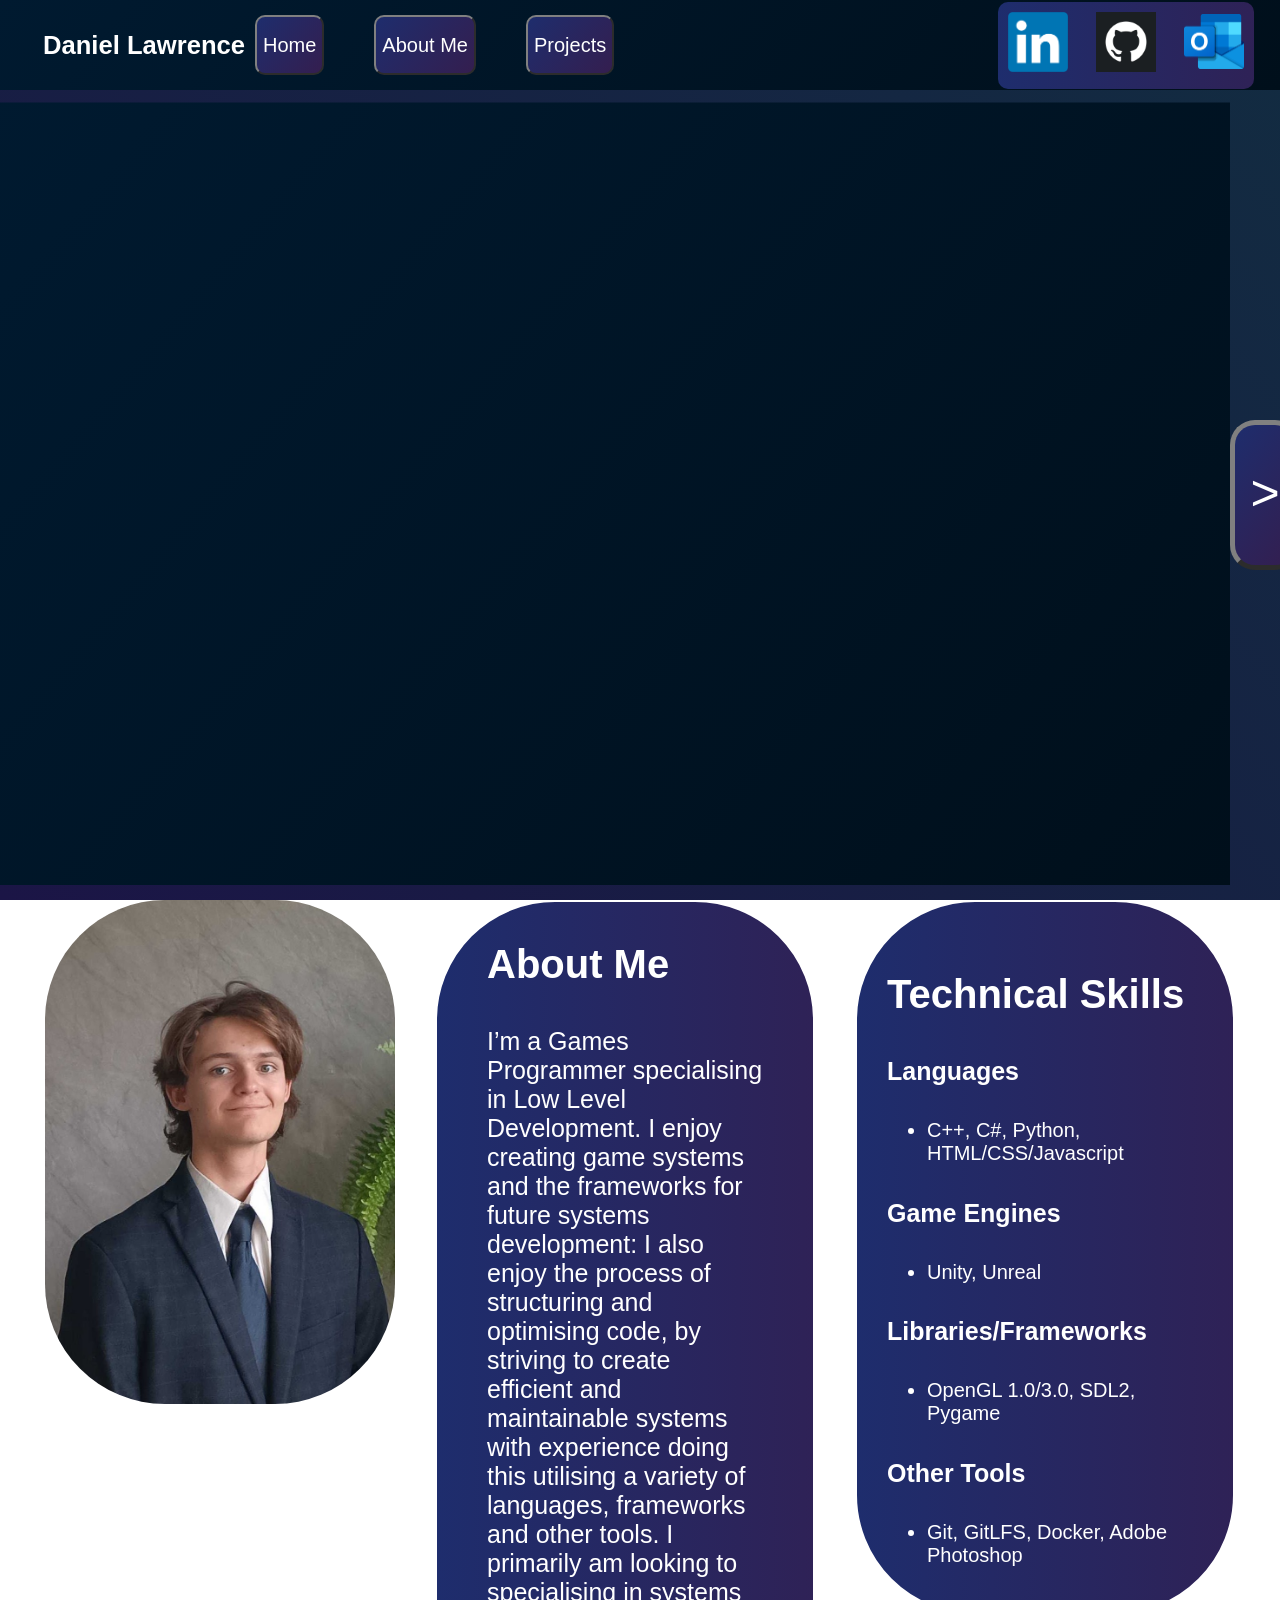
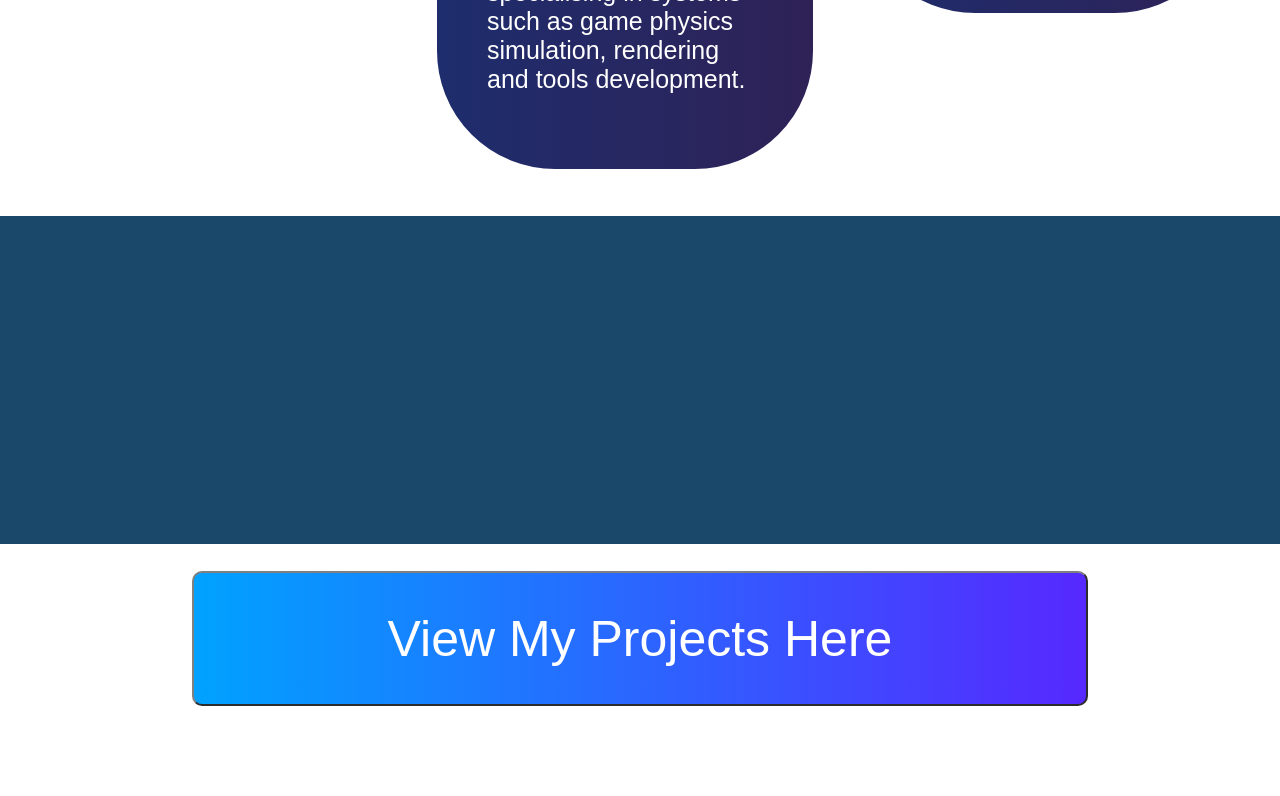
==== commit 421fb479: "v36.0000006" ====
--- a/index.html
+++ b/index.html
@@ -129,7 +129,7 @@
             <div>
                 <div class="aboutMeContainer">
                     <h3>About Me</h3>
-                    <p>I’m a Games Programmer specialising in Low level Development. I enjoy creating Game systems and the frameworks for future systems development. I also enjoy the process of structuring and optimising code, striving for efficient and maintainable systems with experience doing this utilising a variety of languages, frameworks and other tools. I primarily am looking to specialising in systems such as game physics simulation, rendering and tools development. </p>
+                    <p>I’m a Games Programmer specialising in Low Level Development. I enjoy creating game systems and the frameworks for future systems development: I also enjoy the process of structuring and optimising code, by striving to create efficient and maintainable systems with experience doing this utilising a variety of languages, frameworks and other tools. I primarily am looking to specialising in systems such as game physics simulation, rendering and tools development. </p>
                 </div>
             </div>
             <div>
--- a/index.css
+++ b/index.css
@@ -443,4 +443,21 @@
         margin-top: 10px;
     }
     
+    .BigProjectsButton
+        {
+        margin-top: 3vh;
+        display: flex;
+        width: 70vw;
+        height: 30vh;
+        justify-content: center;
+        align-items: center;
+        font-size: 50px;
+        margin-left: 15vw;
+        margin-bottom: 10vh;
+        border-radius: 10px;
+        background: linear-gradient(90deg,#00a2ff, #7300ff,#002fff,#7300ff);
+        background-size: 400% 400%;
+        animation: gradientMove 10s ease infinite;
+    }
+
 }
